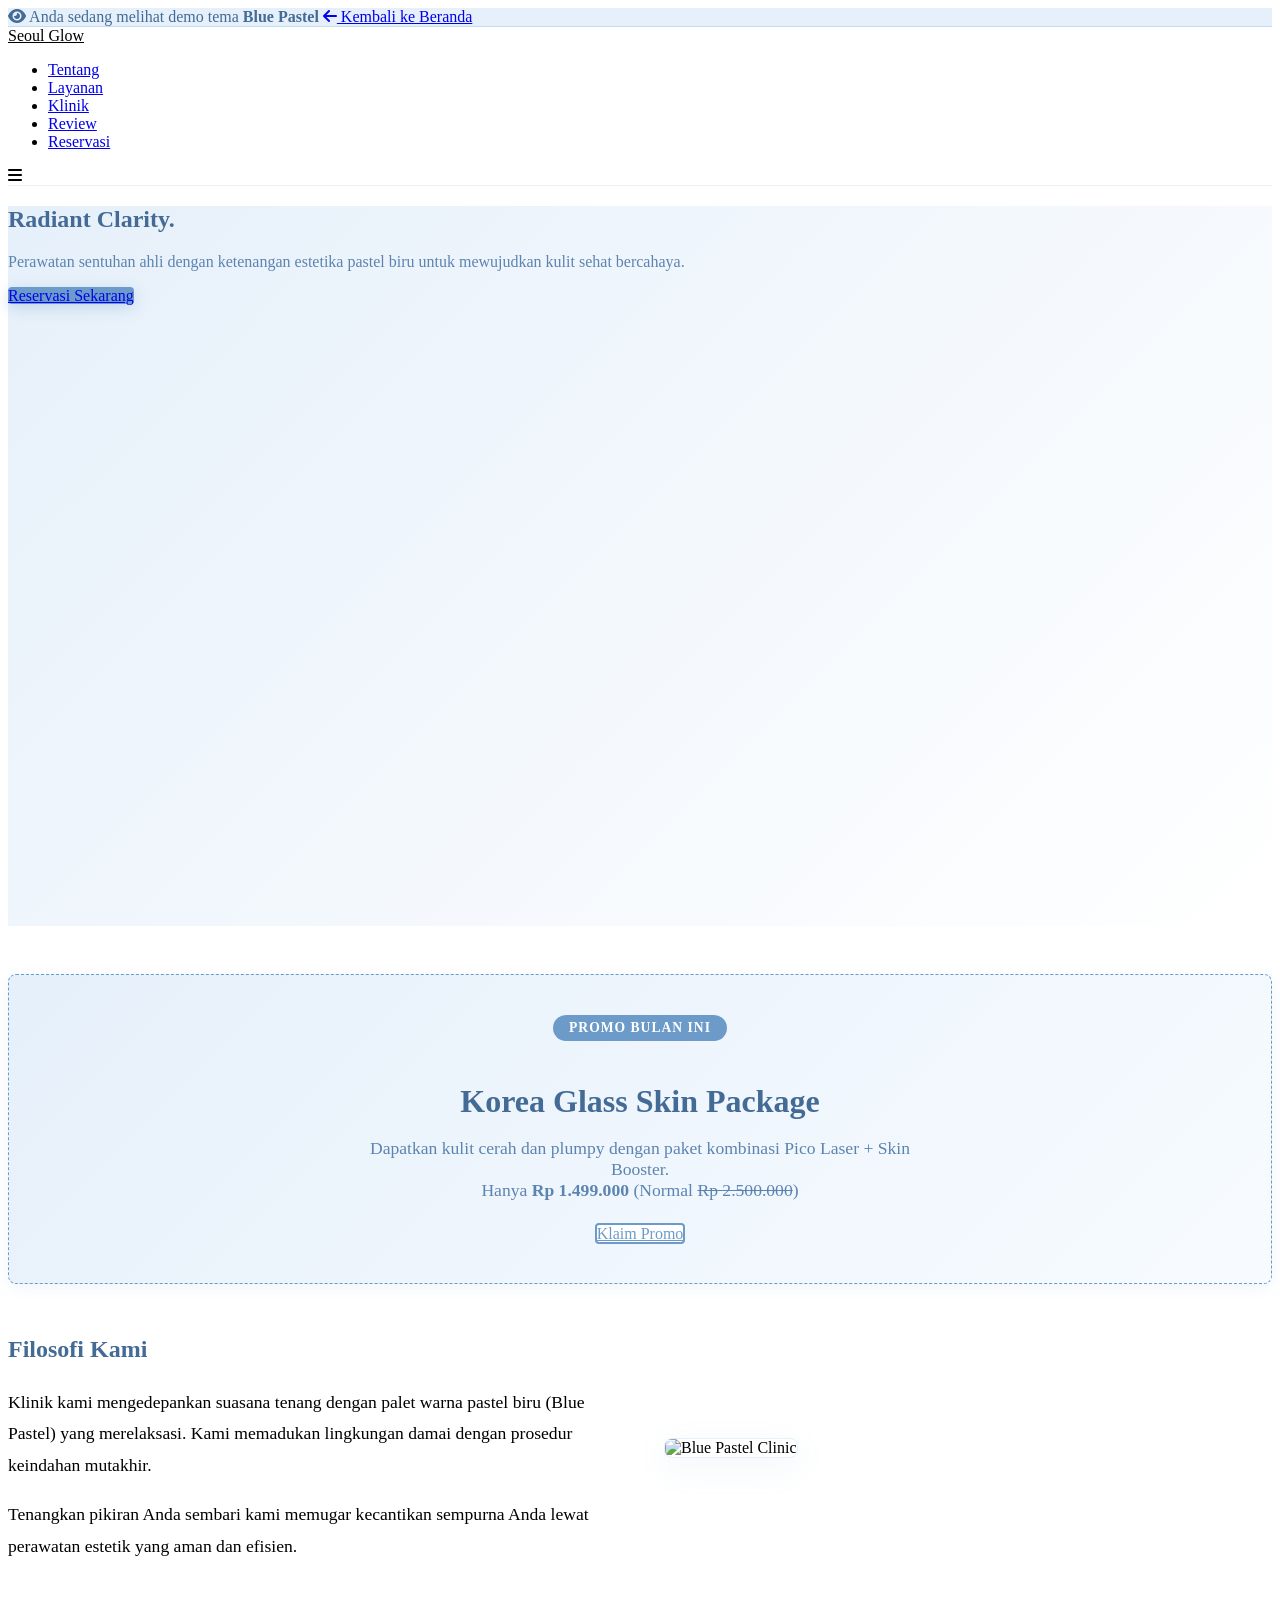
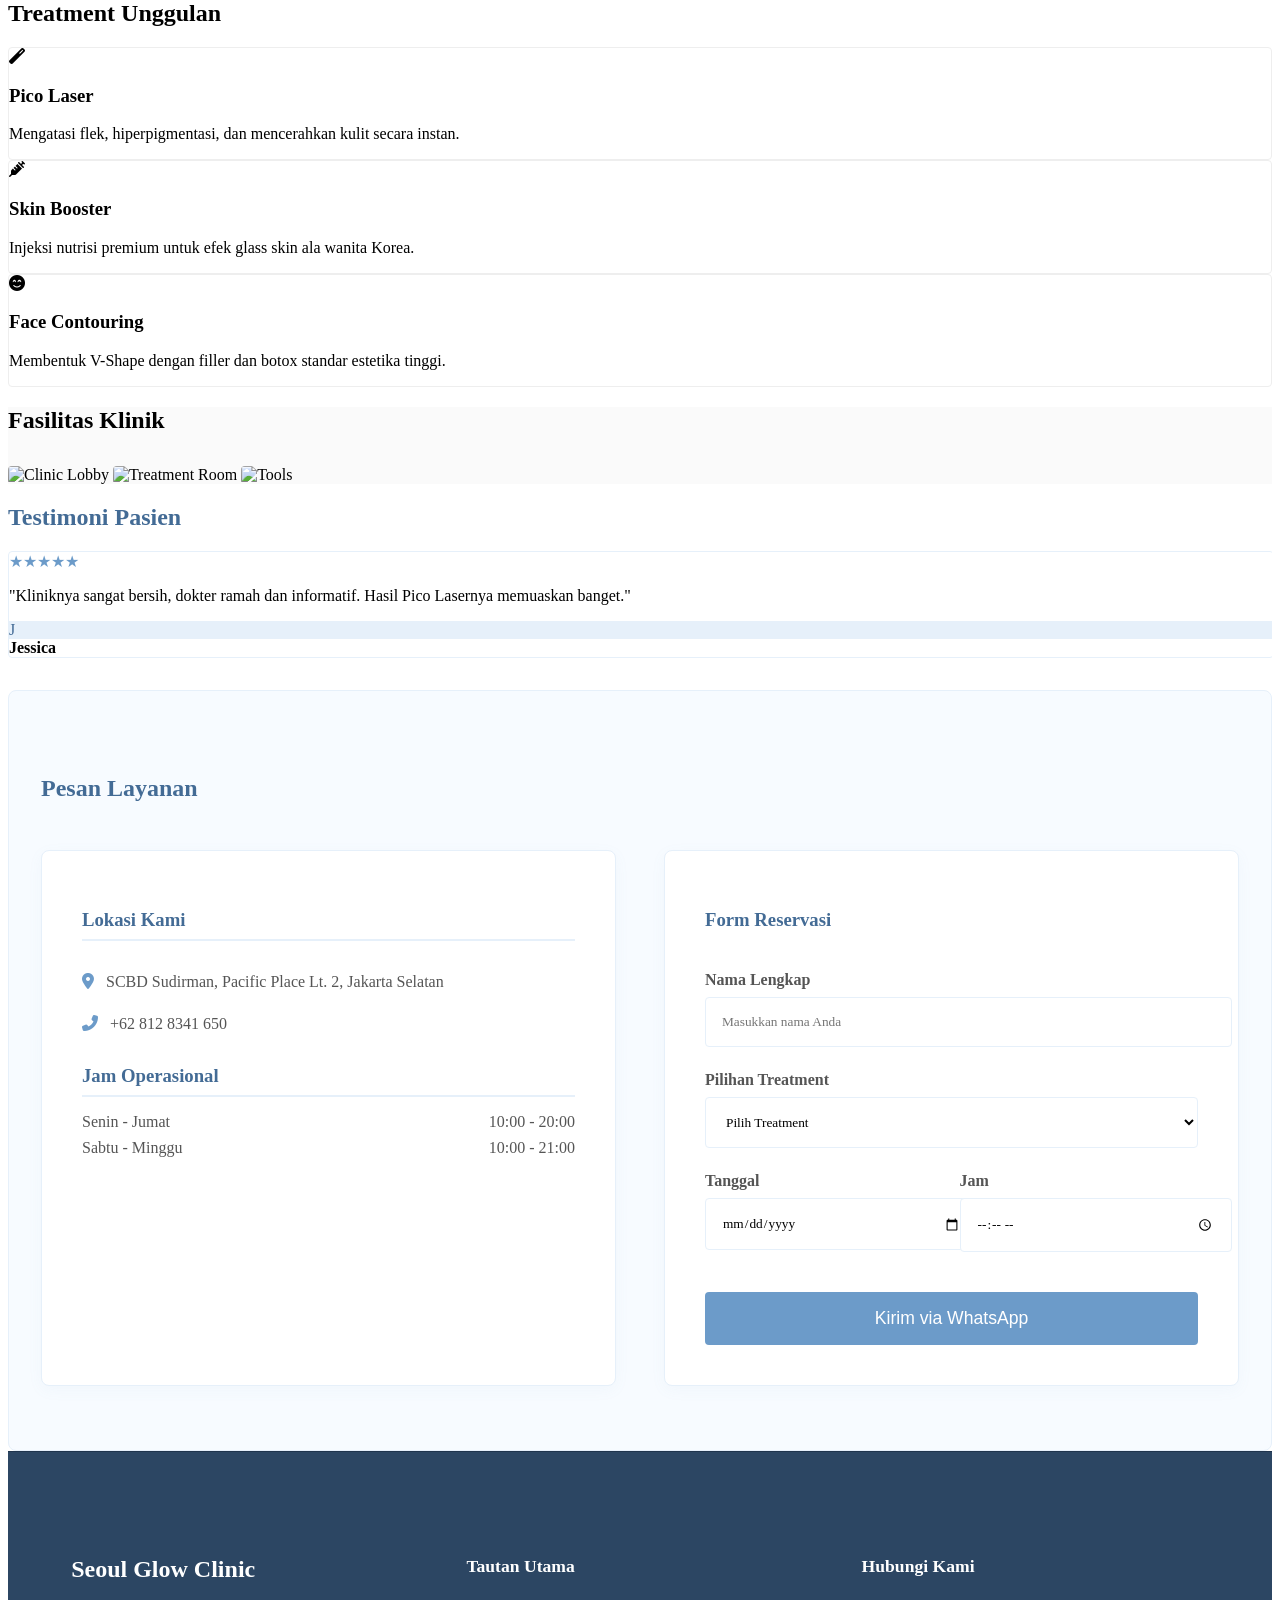
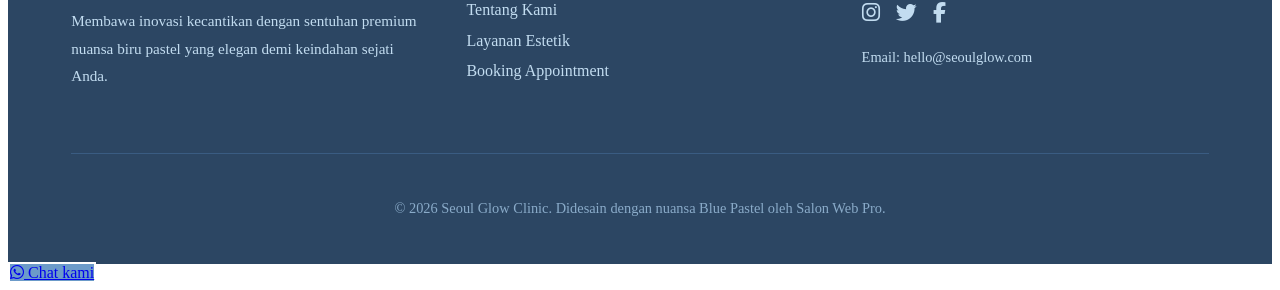
==== clients/athaya/index.html @ 6d49ecbe "Create index.html" ====
<!DOCTYPE html>
<html lang="id">

<head>
    <meta charset="UTF-8">
    <meta name="viewport" content="width=device-width, initial-scale=1.0">
    <title>Blue Pastel Theme - Klinik Kecantikan</title>
    <meta name="description" content="Blue pastel minimal aesthetic clinic landing page.">
    <meta name="keywords" content="blue pastel clinic, soft aesthetic beauty, modern skincare">
    <link rel="canonical" href="https://salonwebpro.example.com/blue-pastel.html">
    <meta name="robots" content="index, follow">

    <!-- Open Graph -->
    <meta property="og:title" content="Blue Pastel - Demo Salon Web Pro">
    <meta property="og:description" content="Soft and aesthetic blue pastel style clinic landing page.">
    <meta property="og:image"
        content="https://images.unsplash.com/photo-1560066984-138dadb4c035?q=80&w=1200&h=630&auto=format&fit=crop">
    <meta property="og:url" content="https://salonwebpro.example.com/blue-pastel.html">
    <meta property="og:type" content="website">

    <!-- Twitter Card -->
    <meta name="twitter:card" content="summary_large_image">

    <!-- Styles & Icons -->
    <link rel="stylesheet" href="style.css">
    <link rel="stylesheet" href="https://cdnjs.cloudflare.com/ajax/libs/font-awesome/6.4.0/css/all.min.css">

    <!-- JSON-LD LocalBusiness -->
    <script type="application/ld+json">
    {
      "@context": "https://schema.org",
      "@type": "BeautySalon",
      "name": "Seoul Glow Clinic",
      "image": "https://images.unsplash.com/photo-1560066984-138dadb4c035",
      "telephone": "08128341650",
      "priceRange": "$$$"
    }
    </script>
    <style>
        .testimonial-carousel {
            display: flex;
            overflow-x: auto;
            scroll-snap-type: x mandatory;
            gap: 2rem;
            padding-bottom: 2rem;
            scrollbar-width: none;
            -ms-overflow-style: none;
            cursor: grab;
        }

        .testimonial-carousel::-webkit-scrollbar {
            display: none;
        }

        .testimonial-carousel .testimonial-card {
            flex: 0 0 100%;
            scroll-snap-align: center;
        }
    </style>
</head>

<body class="theme-blue-pastel">

    <div class="demo-return-bar" style="background: #e6f0fa; color: #436b95; border-bottom: 1px solid #c2dcf0;">
        <span><i class="fas fa-eye"></i> Anda sedang melihat demo tema <strong>Blue Pastel</strong></span>
        <a href="index.html"><i class="fas fa-arrow-left"></i> Kembali ke Beranda</a>
    </div>

    <!-- Navbar -->
    <nav class="navbar" style="top: 40px !important; box-shadow: none; border-bottom: 1px solid #eee;">
        <a href="#" class="nav-logo" style="color: var(--dark);">
            Seoul Glow
        </a>
        <ul class="nav-links">
            <li><a href="#about">Tentang</a></li>
            <li><a href="#services">Layanan</a></li>
            <li><a href="#gallery">Klinik</a></li>
            <li><a href="#testimonials">Review</a></li>
            <li><a href="#booking">Reservasi</a></li>
        </ul>
        <div class="nav-actions">
            <i class="fas fa-bars hamburger"></i>
        </div>
    </nav>

    <!-- Hero Section -->
    <section class="hero" style="background: linear-gradient(135deg, #e6f0fa 0%, #ffffff 100%); min-height: 80vh;">
        <div class="hero-content reveal">
            <h1 class="hero-title" style="color: #436b95;"><span
                    style="background:none;-webkit-text-fill-color:#436b95;">Radiant Clarity.</span></h1>
            <p class="hero-subtitle" style="color: #5c84b1;">Perawatan sentuhan ahli dengan ketenangan estetika pastel
                biru untuk mewujudkan kulit sehat bercahaya.</p>
            <div class="hero-cta">
                <a href="#booking" class="btn btn-primary"
                    style="background: #6c9bc9; border-radius: 4px; box-shadow: 0 4px 15px rgba(108,155,201,0.3);">Reservasi
                    Sekarang</a>
            </div>
        </div>
    </section>

    <!-- Promo Section -->
    <section class="container" style="padding-top: 3rem; padding-bottom: 2rem;">
        <div class="reveal"
            style="background: linear-gradient(135deg, #e6f0fa, #f7fbff); border-radius: 8px; border: 1px dashed #6c9bc9; padding: 2.5rem; text-align: center; box-shadow: 0 4px 15px rgba(108,155,201,0.1);">
            <div
                style="display: inline-block; background: #6c9bc9; color: white; padding: 0.3rem 1rem; border-radius: 50px; font-size: 0.85rem; font-weight: bold; margin-bottom: 1rem; letter-spacing: 1px;">
                PROMO BULAN INI</div>
            <h2 style="color: #436b95; margin-bottom: 1rem; font-size: 2rem;">Korea Glass Skin Package</h2>
            <p
                style="color: #5c84b1; margin-bottom: 1.5rem; max-width: 600px; margin-left: auto; margin-right: auto; font-size: 1.1rem;">
                Dapatkan kulit cerah dan plumpy dengan paket kombinasi Pico Laser + Skin Booster. <br>Hanya <strong>Rp
                    1.499.000</strong> (Normal <strike>Rp 2.500.000</strike>)</p>
            <a href="#booking" class="btn"
                style="background: white; color: #6c9bc9; border: 2px solid #6c9bc9; border-radius: 4px; box-shadow: none;">Klaim
                Promo</a>
        </div>
    </section>

    <!-- About Section -->
    <section id="about" class="container" style="padding-bottom: 0;">
        <div
            style="display: grid; grid-template-columns: repeat(auto-fit, minmax(300px, 1fr)); gap: 3rem; align-items: center;">
            <div class="reveal" style="text-align: left;">
                <h2 class="section-title" style="text-align: left; margin-bottom: 1.5rem; color: #436b95;">Filosofi Kami
                </h2>
                <p style="color: var(--text-main); font-size: 1.1rem; line-height: 1.8;">Klinik kami mengedepankan
                    suasana tenang dengan palet warna pastel biru (Blue Pastel) yang merelaksasi. Kami memadukan
                    lingkungan damai dengan prosedur keindahan mutakhir.</p>
                <p style="color: var(--text-main); font-size: 1.1rem; line-height: 1.8; margin-top: 1rem;">Tenangkan
                    pikiran Anda sembari kami memugar kecantikan sempurna Anda lewat perawatan estetik yang aman dan
                    efisien.</p>
            </div>
            <div class="reveal" style="transition-delay: 0.2s;">
                <img src="https://images.unsplash.com/photo-1560066984-138dadb4c035?q=80&w=800&auto=format&fit=crop"
                    alt="Blue Pastel Clinic"
                    style="border-radius: 8px; width: 100%; border: 1px solid #e6f0fa; box-shadow: 0 10px 30px rgba(108, 155, 201, 0.1);">
            </div>
        </div>
    </section>

    <!-- Services Section -->
    <section id="services" class="container text-center">
        <h2 class="section-title reveal">Treatment Unggulan</h2>
        <div class="features-grid">
            <div class="feature-card reveal" style="border-radius: 4px; box-shadow:none; border:1px solid #eee;">
                <div class="feature-icon" style="background: transparent; color: var(--dark);"><i
                        class="fas fa-magic"></i></div>
                <h3>Pico Laser</h3>
                <p>Mengatasi flek, hiperpigmentasi, dan mencerahkan kulit secara instan.</p>
            </div>
            <div class="feature-card reveal"
                style="border-radius: 4px; box-shadow:none; border:1px solid #eee; transition-delay: 0.1s">
                <div class="feature-icon" style="background: transparent; color: var(--dark);"><i
                        class="fas fa-syringe"></i></div>
                <h3>Skin Booster</h3>
                <p>Injeksi nutrisi premium untuk efek glass skin ala wanita Korea.</p>
            </div>
            <div class="feature-card reveal"
                style="border-radius: 4px; box-shadow:none; border:1px solid #eee; transition-delay: 0.2s">
                <div class="feature-icon" style="background: transparent; color: var(--dark);"><i
                        class="fas fa-smile-beam"></i></div>
                <h3>Face Contouring</h3>
                <p>Membentuk V-Shape dengan filler dan botox standar estetika tinggi.</p>
            </div>
        </div>
    </section>

    <!-- Gallery Section -->
    <section id="gallery" style="background: #fafafa;">
        <div class="container text-center">
            <h2 class="section-title reveal">Fasilitas Klinik</h2>
            <div class="themes-grid" style="margin-top: 2rem;">
                <img src="https://images.unsplash.com/photo-1519494026892-80bbd2d6fd0d?q=80&w=600&auto=format&fit=crop"
                    style="border-radius: 4px; width: 100%;" class="reveal" alt="Clinic Lobby">
                <img src="https://images.unsplash.com/photo-1579684385127-1ef15d508118?q=80&w=600&auto=format&fit=crop"
                    style="border-radius: 4px; width: 100%;" class="reveal" alt="Treatment Room"
                    style="transition-delay: 0.1s">
                <img src="https://images.unsplash.com/photo-1551884831-bbf3cdc6469e?q=80&w=600&auto=format&fit=crop"
                    style="border-radius: 4px; width: 100%;" class="reveal" alt="Tools" style="transition-delay: 0.2s">
            </div>
        </div>
    </section>

    <!-- Testimonials Section -->
    <section id="testimonials" class="container">
        <h2 class="section-title reveal" style="color: #436b95;">Testimoni Pasien</h2>
        <div class="testimonial-carousel">
            <div class="testimonial-card reveal" style="border-radius: 4px; box-shadow:none; border:1px solid #e6f0fa;">
                <div class="stars" style="color:#6c9bc9;">★★★★★</div>
                <p class="testimonial-text">"Kliniknya sangat bersih, dokter ramah dan informatif. Hasil Pico Lasernya
                    memuaskan banget."</p>
                <div class="client-info">
                    <div class="client-avatar" style="background: #e6f0fa; color: #436b95;">J</div>
                    <div><strong>Jessica</strong></div>
                </div>
            </div>
            <div class="testimonial-card reveal"
                style="border-radius: 4px; box-shadow:none; border:1px solid #e6f0fa; transition-delay: 0.1s">
                <div class="stars" style="color:#6c9bc9;">★★★★★</div>
                <p class="testimonial-text">"Skin booster disini nggak kaleng-kaleng, kulit langsung plumpy dan glowing
                    seharian!"</p>
                <div class="client-info">
                    <div class="client-avatar" style="background: #e6f0fa; color: #436b95;">M</div>
                    <div><strong>Manda</strong></div>
                </div>
            </div>
            <div class="testimonial-card reveal"
                style="border-radius: 4px; box-shadow:none; border:1px solid #e6f0fa; transition-delay: 0.2s">
                <div class="stars" style="color:#6c9bc9;">★★★★★</div>
                <p class="testimonial-text">"Sangat suka dengan vibes biru pastelnya! Rasanya rileks sekali saat
                    melakukan contour wajah. Thank you Seoul Glow!"</p>
                <div class="client-info">
                    <div class="client-avatar" style="background: #e6f0fa; color: #436b95;">C</div>
                    <div><strong>Chintya</strong></div>
                </div>
            </div>
        </div>
    </section>

    <!-- Contact & Booking Section -->
    <section id="booking" class="container">
        <div style="background-color: #f7fbff; border-radius: 8px; padding: 4rem 2rem; border: 1px solid #e6f0fa;">
            <h2 class="section-title reveal" style="color: #436b95;">Pesan Layanan</h2>
            <div class="reveal"
                style="display: grid; grid-template-columns: repeat(auto-fit, minmax(300px, 1fr)); gap: 3rem; text-align: left; margin-top: 3rem;">

                <!-- Kiri: Alamat & Jam -->
                <div
                    style="background: white; padding: 2.5rem; border-radius: 8px; border: 1px solid #e6f0fa; box-shadow: 0 4px 15px rgba(108,155,201,0.05);">
                    <h3
                        style="color: #436b95; margin-bottom: 2rem; border-bottom: 2px solid #e6f0fa; padding-bottom: 0.5rem;">
                        Lokasi Kami</h3>
                    <div style="margin-bottom: 1.5rem;">
                        <i class="fas fa-map-marker-alt" style="margin-right: 0.5rem; color: #6c9bc9;"></i>
                        <span style="color: #555;">SCBD Sudirman, Pacific Place Lt. 2, Jakarta Selatan</span>
                    </div>
                    <div style="margin-bottom: 2rem;">
                        <i class="fas fa-phone-alt" style="margin-right: 0.5rem; color: #6c9bc9;"></i>
                        <span style="color: #555;">+62 812 8341 650</span>
                    </div>

                    <h3
                        style="color: #436b95; margin-bottom: 1rem; border-bottom: 2px solid #e6f0fa; padding-bottom: 0.5rem;">
                        Jam Operasional</h3>
                    <ul style="list-style: none; padding: 0; color: #555;">
                        <li style="display: flex; justify-content: space-between; margin-bottom: 0.5rem;"><span>Senin -
                                Jumat</span> <span>10:00 - 20:00</span></li>
                        <li style="display: flex; justify-content: space-between; margin-bottom: 0.5rem;"><span>Sabtu -
                                Minggu</span> <span>10:00 - 21:00</span></li>
                    </ul>
                </div>

                <!-- Kanan: Form -->
                <div
                    style="background: white; padding: 2.5rem; border-radius: 8px; border: 1px solid #e6f0fa; box-shadow: 0 4px 15px rgba(108,155,201,0.05);">
                    <form id="booking-form" style="display: flex; flex-direction: column; gap: 1.5rem;">
                        <h3 style="color: #436b95; margin-bottom: 1rem;">Form Reservasi</h3>
                        <div>
                            <label style="font-weight: 600; display: block; margin-bottom: 0.5rem; color: #555;">Nama
                                Lengkap</label>
                            <input type="text" id="b-nama" required placeholder="Masukkan nama Anda"
                                style="width: 100%; padding: 1rem; border: 1px solid #e6f0fa; border-radius: 4px; font-family: inherit;">
                        </div>
                        <div>
                            <label style="font-weight: 600; display: block; margin-bottom: 0.5rem; color: #555;">Pilihan
                                Treatment</label>
                            <select id="b-layanan" required
                                style="width: 100%; padding: 1rem; border: 1px solid #e6f0fa; border-radius: 4px; font-family: inherit; background: white;">
                                <option value="" disabled selected>Pilih Treatment</option>
                                <option value="Pico Laser">Pico Laser</option>
                                <option value="Skin Booster">Skin Booster</option>
                                <option value="Face Contouring">Face Contouring</option>
                            </select>
                        </div>
                        <div style="display: grid; grid-template-columns: 1fr 1fr; gap: 1rem;">
                            <div>
                                <label
                                    style="font-weight: 600; display: block; margin-bottom: 0.5rem; color: #555;">Tanggal</label>
                                <input type="date" id="b-tanggal" required
                                    style="width: 100%; padding: 1rem; border: 1px solid #e6f0fa; border-radius: 4px; font-family: inherit;">
                            </div>
                            <div>
                                <label
                                    style="font-weight: 600; display: block; margin-bottom: 0.5rem; color: #555;">Jam</label>
                                <input type="time" id="b-jam" required
                                    style="width: 100%; padding: 1rem; border: 1px solid #e6f0fa; border-radius: 4px; font-family: inherit;">
                            </div>
                        </div>
                        <button type="submit" class="btn btn-primary"
                            style="margin-top: 1rem; width: 100%; font-size: 1.1rem; padding: 1rem; background: #6c9bc9; color: white; border: none; border-radius: 4px;">Kirim
                            via WhatsApp</button>
                    </form>
                </div>
            </div>
        </div>
    </section>

    <!-- Footer -->
    <footer class="footer"
        style="padding: 5rem 5% 2rem; background: #2c4663; text-align: left; border-top: 1px solid #1f344d;">
        <div class="container"
            style="display: grid; grid-template-columns: repeat(auto-fit, minmax(250px, 1fr)); gap: 3rem; margin-bottom: 3rem;">
            <div>
                <h3 style="color: white; margin-bottom: 1.5rem; font-size: 1.5rem;">Seoul Glow Clinic</h3>
                <p style="color: #c2dcf0; line-height: 1.8; font-size: 0.95rem;">Membawa inovasi kecantikan dengan
                    sentuhan
                    premium nuansa biru pastel yang elegan demi keindahan sejati Anda.</p>
            </div>
            <div>
                <h4 style="color: white; margin-bottom: 1.5rem; font-size: 1.1rem;">Tautan Utama</h4>
                <ul style="list-style: none; color: #c2dcf0; padding: 0;">
                    <li style="margin-bottom: 0.8rem;"><a href="#about"
                            style="color: #c2dcf0; text-decoration: none;">Tentang Kami</a></li>
                    <li style="margin-bottom: 0.8rem;"><a href="#services"
                            style="color: #c2dcf0; text-decoration: none;">Layanan Estetik</a></li>
                    <li style="margin-bottom: 0.8rem;"><a href="#booking"
                            style="color: #c2dcf0; text-decoration: none;">Booking Appointment</a></li>
                </ul>
            </div>
            <div>
                <h4 style="color: white; margin-bottom: 1.5rem; font-size: 1.1rem;">Hubungi Kami</h4>
                <div style="display: flex; gap: 1rem; margin-top: 1rem;">
                    <a href="#" style="color: #c2dcf0; font-size: 1.3rem;"><i class="fab fa-instagram"></i></a>
                    <a href="#" style="color: #c2dcf0; font-size: 1.3rem;"><i class="fab fa-twitter"></i></a>
                    <a href="#" style="color: #c2dcf0; font-size: 1.3rem;"><i class="fab fa-facebook-f"></i></a>
                </div>
                <p style="color: #c2dcf0; margin-top: 1.5rem; font-size: 0.9rem;">Email: hello@seoulglow.com</p>
            </div>
        </div>
        <div
            style="border-top: 1px solid #3a5c82; padding-top: 2rem; text-align: center; color: #8aabc9; font-size: 0.9rem;">
            <p>&copy; 2026 Seoul Glow Clinic. Didesain dengan nuansa Blue Pastel oleh Salon Web Pro.</p>
        </div>
    </footer>

    <!-- Floating WA -->
    <a href="https://wa.me/628128341650?text=Halo" class="floating-wa"
        style="background-color: #6c9bc9; border: 2px solid white;"><i class="fab fa-whatsapp"></i> Chat kami</a>

    <script src="script.js"></script>
    <script>
        document.getElementById('booking-form')?.addEventListener('submit', function (e) {
            e.preventDefault();
            var nama = document.getElementById('b-nama').value;
            var layanan = document.getElementById('b-layanan').value;
            var tanggal = document.getElementById('b-tanggal').value;
            var jam = document.getElementById('b-jam').value;

            var text = 'Halo Admin Seoul Glow, saya ingin melakukan reservasi treatment.\n\n';
            text += 'Nama: ' + nama + '\n';
            text += 'Treatment: ' + layanan + '\n';
            text += 'Tanggal: ' + tanggal + '\n';
            text += 'Jam: ' + jam + '\n\n';
            text += 'Mohon konfirmasi ketersediaannya. Terima kasih!';

            var waUrl = 'https://wa.me/628128341650?text=' + encodeURIComponent(text);
            window.open(waUrl, '_blank');
        });

        // Testimonial Auto Slider
        document.addEventListener('DOMContentLoaded', function () {
            var carousel = document.querySelector('.testimonial-carousel');
            if (carousel) {
                setInterval(function () {
                    if (carousel.scrollLeft + carousel.clientWidth >= carousel.scrollWidth - 10) {
                        carousel.scrollTo({ left: 0, behavior: 'smooth' });
                    } else {
                        carousel.scrollBy({ left: carousel.clientWidth, behavior: 'smooth' });
                    }
                }, 3000);
            }
        });
    </script>
</body>

</html>
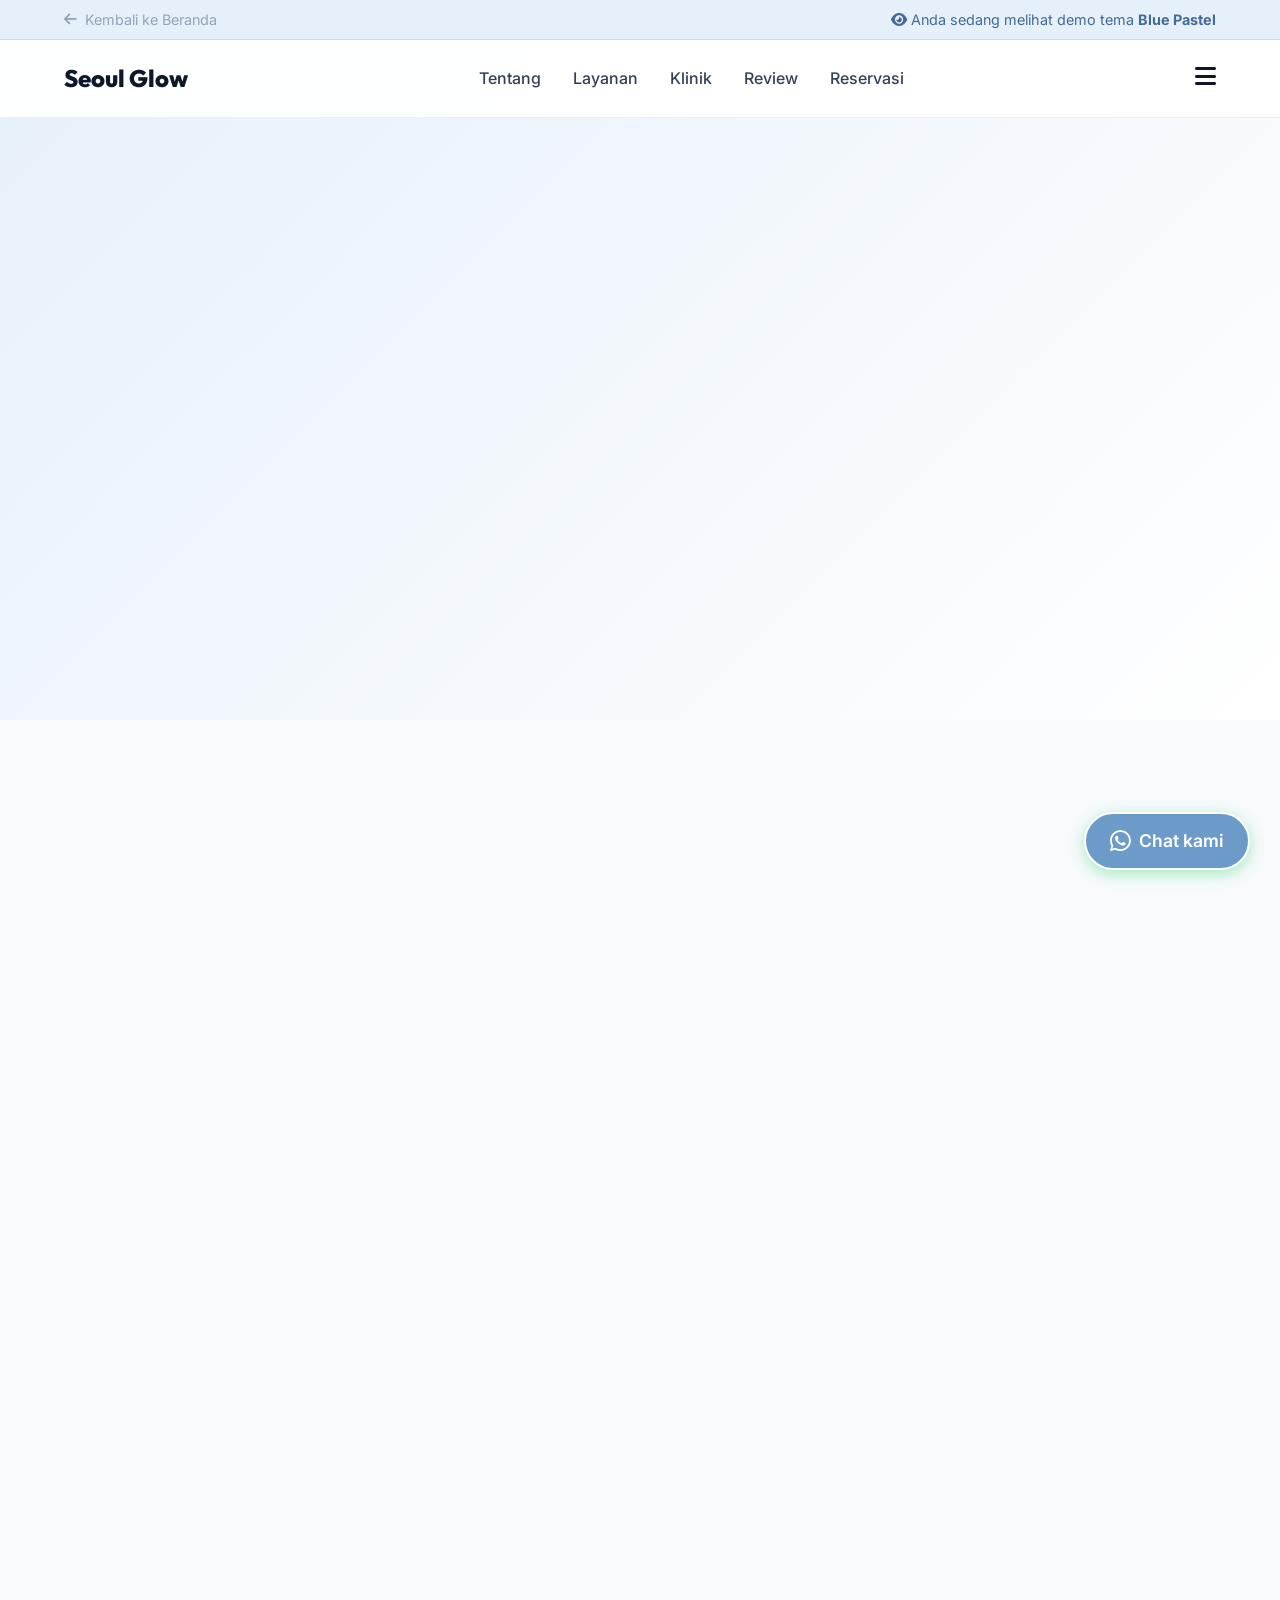
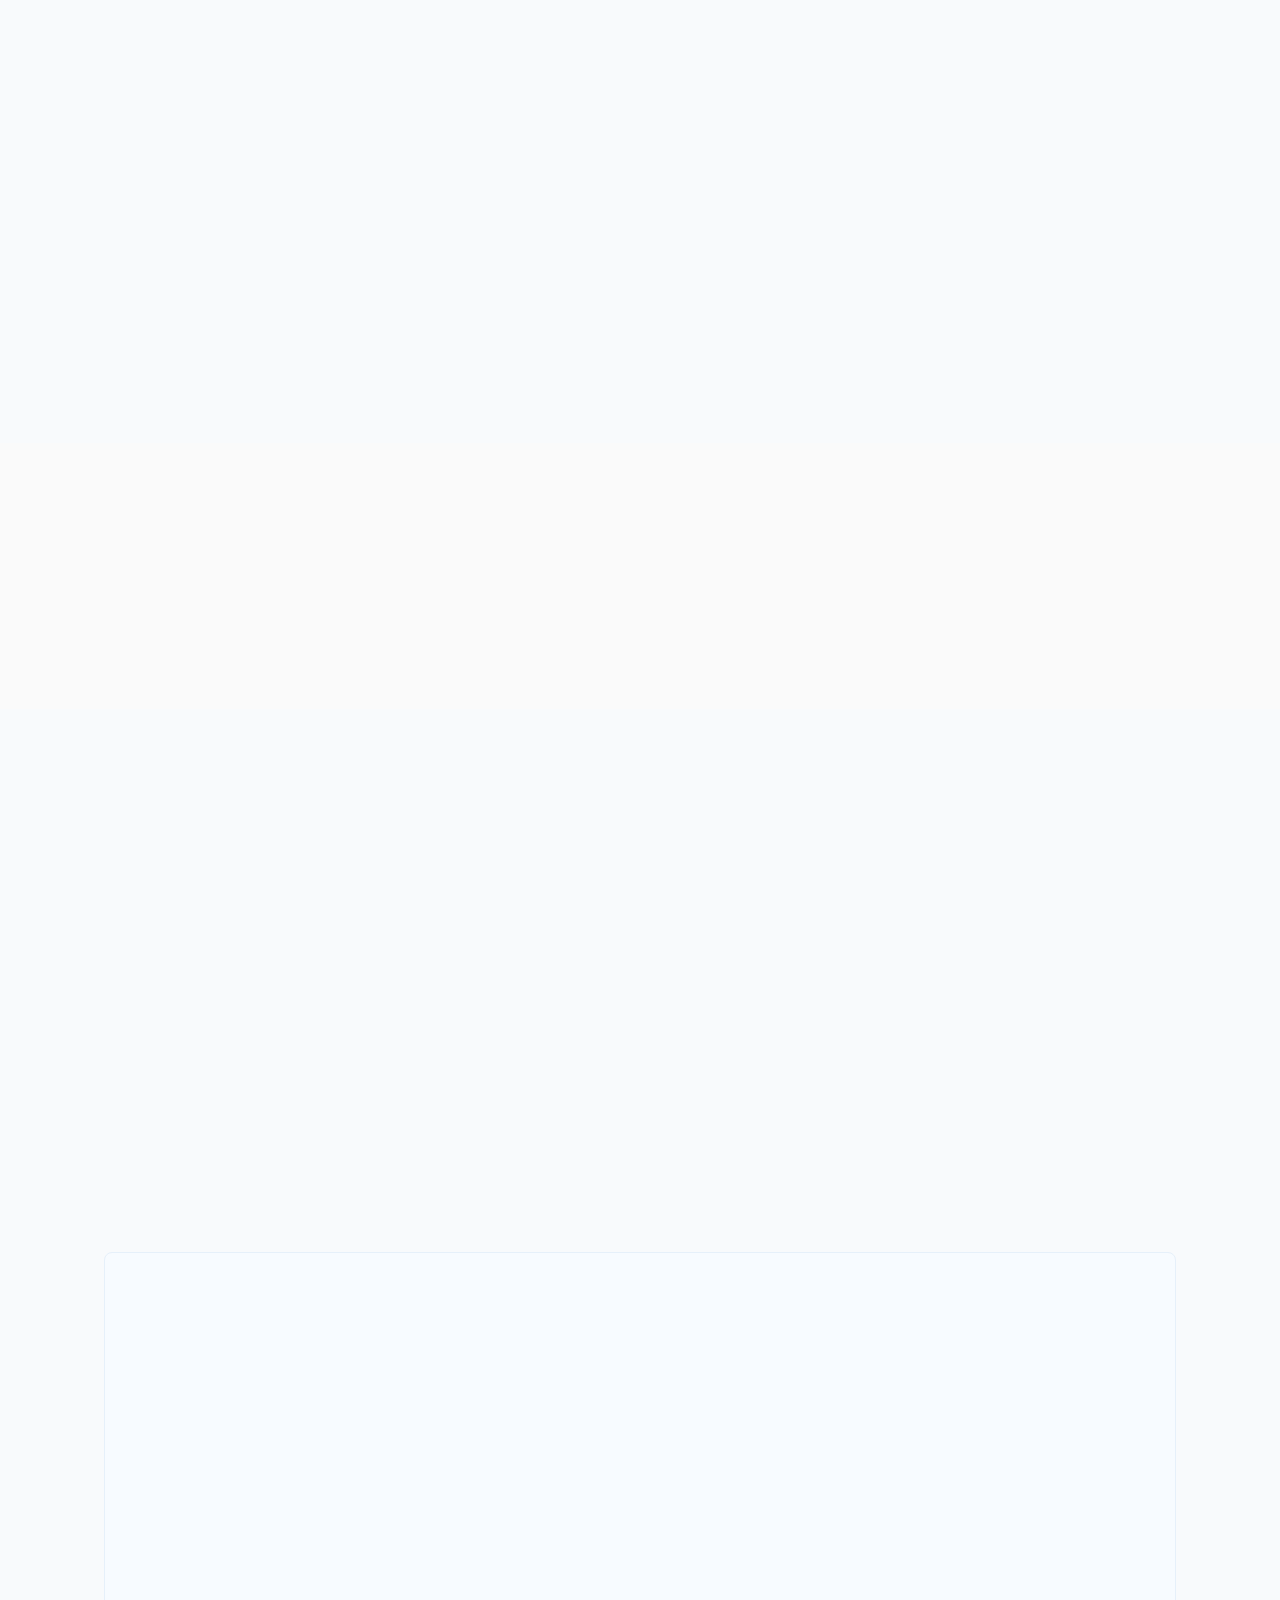
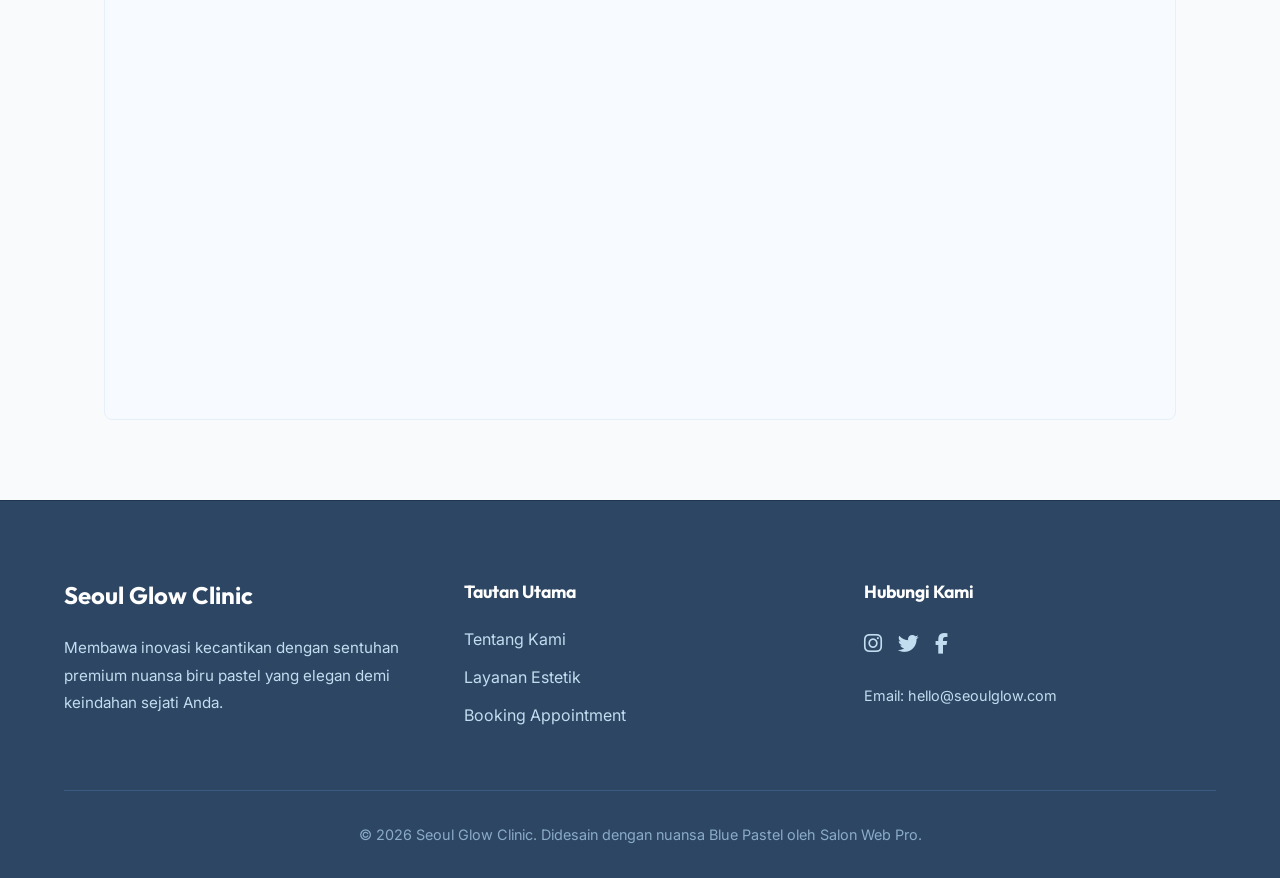
==== commit b0239ccb: "Update index.html" ====
--- a/clients/athaya/index.html
+++ b/clients/athaya/index.html
@@ -22,7 +22,7 @@
     <meta name="twitter:card" content="summary_large_image">
 
     <!-- Styles & Icons -->
-    <link rel="stylesheet" href="style.css">
+    <link rel="stylesheet" href="/style.css">
     <link rel="stylesheet" href="https://cdnjs.cloudflare.com/ajax/libs/font-awesome/6.4.0/css/all.min.css">
 
     <!-- JSON-LD LocalBusiness -->
--- a/style.css
+++ b/style.css
@@ -0,0 +1,849 @@
+@import url('https://fonts.googleapis.com/css2?family=Inter:wght@300;400;500;600;700;800&family=Playfair+Display:wght@400;600;700&family=Outfit:wght@300;400;500;600;700&display=swap');
+
+:root {
+    /* Salon Web Pro Brand Colors */
+    --primary: #6366f1;
+    /* Indigo */
+    --primary-dark: #4f46e5;
+    --primary-light: #818cf8;
+    --secondary: #ec4899;
+    /* Pink */
+    --dark: #0f172a;
+    --darker: #020617;
+    --light: #f8fafc;
+    --white: #ffffff;
+    --text-main: #334155;
+    --text-muted: #64748b;
+    --success: #22c55e;
+    --wa-color: #25D366;
+
+    --font-sans: 'Inter', sans-serif;
+    --font-heading: 'Outfit', sans-serif;
+    --font-serif: 'Playfair Display', serif;
+
+    --transition: all 0.3s cubic-bezier(0.4, 0, 0.2, 1);
+    --shadow-sm: 0 1px 2px 0 rgb(0 0 0 / 0.05);
+    --shadow-md: 0 4px 6px -1px rgb(0 0 0 / 0.1), 0 2px 4px -2px rgb(0 0 0 / 0.1);
+    --shadow-lg: 0 10px 15px -3px rgb(0 0 0 / 0.1), 0 4px 6px -4px rgb(0 0 0 / 0.1);
+    --shadow-xl: 0 20px 25px -5px rgb(0 0 0 / 0.1), 0 8px 10px -6px rgb(0 0 0 / 0.1);
+    --shadow-glow: 0 0 20px rgba(99, 102, 241, 0.4);
+}
+
+* {
+    margin: 0;
+    padding: 0;
+    box-sizing: border-box;
+}
+
+body {
+    font-family: var(--font-sans);
+    color: var(--text-main);
+    background-color: var(--light);
+    line-height: 1.6;
+    overflow-x: hidden;
+    -webkit-font-smoothing: antialiased;
+}
+
+h1,
+h2,
+h3,
+h4,
+h5,
+h6 {
+    font-family: var(--font-heading);
+    color: var(--dark);
+    line-height: 1.2;
+}
+
+a {
+    text-decoration: none;
+    color: inherit;
+    transition: var(--transition);
+}
+
+img {
+    max-width: 100%;
+    height: auto;
+    display: block;
+}
+
+section {
+    padding: 5rem 5%;
+}
+
+.container {
+    max-width: 1200px;
+    margin: 0 auto;
+}
+
+/* Utilities */
+.text-center {
+    text-align: center;
+}
+
+.mb-1 {
+    margin-bottom: 0.5rem;
+}
+
+.mb-2 {
+    margin-bottom: 1rem;
+}
+
+.mb-3 {
+    margin-bottom: 1.5rem;
+}
+
+.mb-4 {
+    margin-bottom: 2rem;
+}
+
+.mb-5 {
+    margin-bottom: 3rem;
+}
+
+.section-title {
+    font-size: 2.5rem;
+    font-weight: 700;
+    margin-bottom: 1rem;
+    text-align: center;
+}
+
+.section-subtitle {
+    text-align: center;
+    color: var(--text-muted);
+    max-width: 600px;
+    margin: 0 auto 3rem;
+    font-size: 1.1rem;
+}
+
+/* Buttons */
+.btn {
+    display: inline-flex;
+    align-items: center;
+    justify-content: center;
+    padding: 0.8rem 1.8rem;
+    font-size: 1rem;
+    font-weight: 600;
+    border-radius: 50px;
+    cursor: pointer;
+    transition: var(--transition);
+    border: none;
+    gap: 0.5rem;
+}
+
+.btn-primary {
+    background: linear-gradient(135deg, var(--primary), var(--primary-light));
+    color: var(--white);
+    box-shadow: var(--shadow-md);
+}
+
+.btn-primary:hover {
+    transform: translateY(-3px);
+    box-shadow: var(--shadow-glow);
+}
+
+.btn-wa {
+    background-color: var(--wa-color);
+    color: var(--white);
+    box-shadow: 0 4px 15px rgba(37, 211, 102, 0.3);
+}
+
+.btn-wa:hover {
+    background-color: #1da851;
+    transform: translateY(-3px);
+    box-shadow: 0 6px 20px rgba(37, 211, 102, 0.4);
+}
+
+.btn-outline {
+    background: transparent;
+    border: 2px solid var(--primary);
+    color: var(--primary);
+}
+
+.btn-outline:hover {
+    background: var(--primary);
+    color: var(--white);
+}
+
+/* Navbar */
+.navbar {
+    position: fixed;
+    top: 0;
+    left: 0;
+    width: 100%;
+    padding: 1.2rem 5%;
+    display: flex;
+    justify-content: space-between;
+    align-items: center;
+    z-index: 1000;
+    transition: var(--transition);
+    background: rgba(255, 255, 255, 0.95);
+    backdrop-filter: blur(10px);
+    box-shadow: var(--shadow-sm);
+}
+
+.nav-logo {
+    font-family: var(--font-heading);
+    font-size: 1.5rem;
+    font-weight: 800;
+    color: var(--primary);
+    display: flex;
+    align-items: center;
+    gap: 0.5rem;
+}
+
+.nav-links {
+    display: flex;
+    gap: 2rem;
+    list-style: none;
+}
+
+.nav-links a {
+    font-weight: 500;
+    color: var(--text-main);
+}
+
+.nav-links a:hover {
+    color: var(--primary);
+}
+
+.hamburger {
+    display: none;
+    cursor: pointer;
+    font-size: 1.5rem;
+    color: var(--dark);
+}
+
+/* Hero Section */
+.hero {
+    padding: 8rem 5% 5rem;
+    min-height: 100vh;
+    display: flex;
+    align-items: center;
+    background: linear-gradient(135deg, rgba(99, 102, 241, 0.05) 0%, rgba(236, 72, 153, 0.05) 100%);
+    position: relative;
+    overflow: hidden;
+}
+
+.hero::after {
+    content: '';
+    position: absolute;
+    top: -50%;
+    right: -10%;
+    width: 800px;
+    height: 800px;
+    background: radial-gradient(circle, rgba(99, 102, 241, 0.1) 0%, rgba(255, 255, 255, 0) 70%);
+    border-radius: 50%;
+    z-index: -1;
+}
+
+.hero-content {
+    max-width: 800px;
+    margin: 0 auto;
+    text-align: center;
+}
+
+.badge {
+    display: inline-block;
+    padding: 0.4rem 1rem;
+    background: rgba(99, 102, 241, 0.1);
+    color: var(--primary);
+    border-radius: 50px;
+    font-size: 0.875rem;
+    font-weight: 600;
+    margin-bottom: 1.5rem;
+}
+
+.hero-title {
+    font-size: 3.5rem;
+    font-weight: 800;
+    line-height: 1.2;
+    margin-bottom: 1.5rem;
+    color: var(--darker);
+}
+
+.hero-title span {
+    background: linear-gradient(to right, var(--primary), var(--secondary));
+    -webkit-background-clip: text;
+    -webkit-text-fill-color: transparent;
+}
+
+.hero-subtitle {
+    font-size: 1.25rem;
+    color: var(--text-muted);
+    margin-bottom: 2.5rem;
+    max-width: 600px;
+    margin-left: auto;
+    margin-right: auto;
+}
+
+.hero-cta {
+    display: flex;
+    gap: 1rem;
+    justify-content: center;
+    flex-wrap: wrap;
+}
+
+/* Why Important Section */
+.features-grid {
+    display: grid;
+    grid-template-columns: repeat(auto-fit, minmax(280px, 1fr));
+    gap: 2rem;
+    margin-top: 3rem;
+}
+
+#why .features-grid {
+    grid-template-columns: repeat(3, 1fr);
+}
+
+.feature-card {
+    background: var(--white);
+    padding: 2.5rem 2rem;
+    border-radius: 20px;
+    box-shadow: var(--shadow-sm);
+    transition: var(--transition);
+    text-align: center;
+    border: 1px solid rgba(0, 0, 0, 0.05);
+}
+
+.feature-card:hover {
+    transform: translateY(-10px);
+    box-shadow: var(--shadow-lg);
+    border-color: rgba(99, 102, 241, 0.2);
+}
+
+.feature-icon {
+    width: 60px;
+    height: 60px;
+    background: rgba(99, 102, 241, 0.1);
+    color: var(--primary);
+    border-radius: 15px;
+    display: flex;
+    align-items: center;
+    justify-content: center;
+    font-size: 1.8rem;
+    margin: 0 auto 1.5rem;
+    transition: var(--transition);
+}
+
+.feature-card:hover .feature-icon {
+    background: var(--primary);
+    color: var(--white);
+    transform: scale(1.1) rotate(5deg);
+}
+
+.feature-card h3 {
+    font-size: 1.2rem;
+    margin-bottom: 0.8rem;
+}
+
+.feature-card p {
+    color: var(--text-muted);
+    font-size: 0.95rem;
+}
+
+/* Theme Options Section */
+.themes-section {
+    background: var(--darker);
+    color: var(--white);
+    position: relative;
+}
+
+.themes-section .section-title {
+    color: var(--white);
+}
+
+.themes-section .section-subtitle {
+    color: #94a3b8;
+}
+
+.themes-grid {
+    display: grid;
+    grid-template-columns: repeat(auto-fit, minmax(320px, 1fr));
+    gap: 2.5rem;
+}
+
+.theme-card {
+    background: rgba(255, 255, 255, 0.03);
+    border: 1px solid rgba(255, 255, 255, 0.1);
+    border-radius: 20px;
+    overflow: hidden;
+    transition: var(--transition);
+    backdrop-filter: blur(10px);
+}
+
+.theme-card:hover {
+    transform: translateY(-10px);
+    box-shadow: 0 20px 30px rgba(0, 0, 0, 0.3);
+    border-color: rgba(255, 255, 255, 0.2);
+}
+
+.theme-image {
+    width: 100%;
+    height: 220px;
+    overflow: hidden;
+    position: relative;
+}
+
+.theme-image img {
+    width: 100%;
+    height: 100%;
+    object-fit: cover;
+    transition: transform 0.5s ease;
+}
+
+.theme-card:hover .theme-image img {
+    transform: scale(1.05);
+}
+
+.theme-overlay {
+    position: absolute;
+    top: 0;
+    left: 0;
+    width: 100%;
+    height: 100%;
+    background: rgba(0, 0, 0, 0.3);
+    display: flex;
+    align-items: center;
+    justify-content: center;
+    opacity: 0;
+    transition: var(--transition);
+}
+
+.theme-card:hover .theme-overlay {
+    opacity: 1;
+}
+
+.theme-content {
+    padding: 1.5rem;
+}
+
+.theme-content h3 {
+    color: var(--white);
+    font-size: 1.25rem;
+    margin-bottom: 0.5rem;
+}
+
+.theme-content p {
+    color: #94a3b8;
+    font-size: 0.9rem;
+    margin-bottom: 1.5rem;
+}
+
+.theme-card .btn {
+    width: 100%;
+}
+
+/* Pricing Section */
+.pricing-section {
+    background: var(--light);
+}
+
+.pricing-card {
+    max-width: 500px;
+    margin: 0 auto;
+    background: var(--white);
+    border-radius: 30px;
+    padding: 3rem;
+    box-shadow: var(--shadow-xl);
+    position: relative;
+    overflow: hidden;
+    text-align: center;
+}
+
+.pricing-card::before {
+    content: '';
+    position: absolute;
+    top: 0;
+    left: 0;
+    width: 100%;
+    height: 6px;
+    background: linear-gradient(90deg, var(--primary), var(--secondary));
+}
+
+.pricing-header h3 {
+    color: var(--primary);
+    font-size: 1.2rem;
+    text-transform: uppercase;
+    letter-spacing: 2px;
+    margin-bottom: 1rem;
+}
+
+.pricing-price {
+    font-size: 3.5rem;
+    font-weight: 800;
+    color: var(--darker);
+    margin-bottom: 1rem;
+    font-family: var(--font-heading);
+}
+
+.pricing-price span {
+    font-size: 1.5rem;
+    vertical-align: middle;
+    color: var(--text-muted);
+}
+
+.pricing-features {
+    list-style: none;
+    margin: 2rem 0;
+    text-align: left;
+}
+
+.pricing-features li {
+    display: flex;
+    align-items: center;
+    gap: 1rem;
+    margin-bottom: 1rem;
+    font-size: 1rem;
+    color: var(--text-main);
+}
+
+.pricing-features li i {
+    color: var(--success);
+    font-size: 1.2rem;
+}
+
+/* Process Section */
+.process-grid {
+    display: grid;
+    grid-template-columns: repeat(auto-fit, minmax(220px, 1fr));
+    gap: 2rem;
+    position: relative;
+}
+
+.process-step {
+    text-align: center;
+    position: relative;
+    z-index: 1;
+}
+
+.process-number {
+    width: 70px;
+    height: 70px;
+    background: var(--white);
+    border: 3px solid var(--primary);
+    color: var(--primary);
+    font-size: 1.5rem;
+    font-weight: 700;
+    border-radius: 50%;
+    display: flex;
+    align-items: center;
+    justify-content: center;
+    margin: 0 auto 1.5rem;
+    box-shadow: var(--shadow-md);
+    transition: var(--transition);
+}
+
+.process-step:hover .process-number {
+    background: var(--primary);
+    color: var(--white);
+    transform: scale(1.1);
+}
+
+.process-step h4 {
+    font-size: 1.2rem;
+    margin-bottom: 0.5rem;
+}
+
+.process-step p {
+    color: var(--text-muted);
+    font-size: 0.95rem;
+}
+
+/* Testimonials */
+.testimonials-grid {
+    display: grid;
+    grid-template-columns: repeat(auto-fit, minmax(300px, 1fr));
+    gap: 2rem;
+}
+
+.testimonial-card {
+    background: var(--white);
+    padding: 2rem;
+    border-radius: 20px;
+    box-shadow: var(--shadow-sm);
+    position: relative;
+}
+
+.quote-icon {
+    position: absolute;
+    top: 1.5rem;
+    right: 1.5rem;
+    font-size: 2rem;
+    color: rgba(99, 102, 241, 0.1);
+}
+
+.stars {
+    color: #fbbf24;
+    margin-bottom: 1rem;
+}
+
+.testimonial-text {
+    font-style: italic;
+    color: var(--text-main);
+    margin-bottom: 1.5rem;
+}
+
+.client-info {
+    display: flex;
+    align-items: center;
+    gap: 1rem;
+}
+
+.client-avatar {
+    width: 50px;
+    height: 50px;
+    border-radius: 50%;
+    background: var(--primary-light);
+    display: flex;
+    align-items: center;
+    justify-content: center;
+    color: var(--white);
+    font-weight: bold;
+    font-size: 1.2rem;
+}
+
+/* Footer / Final CTA */
+.footer {
+    background: var(--darker);
+    color: var(--white);
+    padding: 5rem 5% 2rem;
+    text-align: center;
+}
+
+.footer-cta {
+    max-width: 800px;
+    margin: 0 auto 4rem;
+    padding: 4rem 2rem;
+    background: linear-gradient(135deg, rgba(99, 102, 241, 0.1), rgba(236, 72, 153, 0.1));
+    border-radius: 30px;
+    border: 1px solid rgba(255, 255, 255, 0.1);
+}
+
+.footer-cta h2 {
+    color: var(--white);
+    font-size: 2.5rem;
+    margin-bottom: 1rem;
+}
+
+.footer-cta p {
+    color: #94a3b8;
+    margin-bottom: 2rem;
+    font-size: 1.1rem;
+}
+
+.footer-bottom {
+    border-top: 1px solid rgba(255, 255, 255, 0.1);
+    padding-top: 2rem;
+    color: #64748b;
+    font-size: 0.9rem;
+}
+
+/* Floating Elements */
+.floating-wa {
+    position: fixed;
+    bottom: 30px;
+    right: 30px;
+    padding: 0.8rem 1.5rem;
+    background-color: var(--wa-color);
+    color: var(--white);
+    border-radius: 50px;
+    display: flex;
+    align-items: center;
+    justify-content: center;
+    gap: 0.5rem;
+    font-size: 1.1rem;
+    font-weight: 600;
+    box-shadow: 0 4px 15px rgba(37, 211, 102, 0.4);
+    z-index: 999;
+    transition: var(--transition);
+    animation: pulse 2s infinite;
+}
+
+.floating-wa i {
+    font-size: 1.5rem;
+}
+
+.floating-wa:hover {
+    transform: scale(1.1) translateY(-5px);
+}
+
+@keyframes pulse {
+    0% {
+        box-shadow: 0 0 0 0 rgba(37, 211, 102, 0.5);
+    }
+
+    70% {
+        box-shadow: 0 0 0 15px rgba(37, 211, 102, 0);
+    }
+
+    100% {
+        box-shadow: 0 0 0 0 rgba(37, 211, 102, 0);
+    }
+}
+
+/* Scroll Animation Base Classes */
+.reveal {
+    opacity: 0;
+    transform: translateY(30px);
+    transition: all 0.8s ease-out;
+}
+
+.reveal.active {
+    opacity: 1;
+    transform: translateY(0);
+}
+
+
+/* ====================================================
+   DEMO PAGES THEMES OVERRIDES
+   ==================================================== */
+
+/* Return Target */
+.demo-return-bar {
+    background: var(--darker);
+    color: var(--white);
+    padding: 0.5rem 5%;
+    text-align: center;
+    font-size: 0.9rem;
+    position: fixed;
+    top: 0;
+    width: 100%;
+    z-index: 1001;
+    display: flex;
+    justify-content: space-between;
+    align-items: center;
+    flex-direction: row-reverse;
+}
+
+.demo-return-bar a {
+    color: #94a3b8;
+    display: flex;
+    align-items: center;
+    gap: 0.5rem;
+}
+
+.demo-return-bar a:hover {
+    color: var(--white);
+}
+
+/* Base Demo Adjustments */
+body[class^="theme-"] .navbar {
+    top: 40px;
+}
+
+body[class^="theme-"] .hero {
+    padding-top: 120px;
+}
+
+/* 1. Natural Luxury (Earthy spa vibe) */
+body.theme-natural-luxury {
+    --primary: #8C7B65;
+    --primary-dark: #6E5F4D;
+    --primary-light: #B8A896;
+    --secondary: #5C6752;
+    --light: #F9F8F6;
+    --font-heading: 'Playfair Display', serif;
+    background-color: var(--light);
+}
+
+/* 2. Korean Clean (Minimal modern) */
+body.theme-korean-clean {
+    --primary: #A1B5D8;
+    --primary-dark: #7A93C0;
+    --primary-light: #D4E0F2;
+    --secondary: #E4D8CD;
+    --light: #FFFFFF;
+    --dark: #333333;
+    --darker: #1A1A1A;
+    --font-heading: 'Inter', sans-serif;
+    --font-sans: 'Inter', sans-serif;
+    letter-spacing: -0.02em;
+}
+
+/* 3. Glam Pink (Luxury bold pink) */
+body.theme-glam-pink {
+    --primary: #D41A5C;
+    --primary-dark: #A31245;
+    --primary-light: #F64A8A;
+    --secondary: #D4AF37;
+    /* Gold */
+    --light: #FDF2F5;
+    --dark: #2A0915;
+    --darker: #140309;
+    --font-heading: 'Playfair Display', serif;
+}
+
+/* 4. Soft Pastel (Cute pastel feminine) */
+body.theme-soft-pastel {
+    --primary: #FFB7B2;
+    --primary-dark: #FF9E99;
+    --primary-light: #FFDAC1;
+    --secondary: #E2F0CB;
+    --text-main: #6D6875;
+    --dark: #355070;
+    --darker: #2D425E;
+    --light: #FAFAFA;
+    --font-heading: 'Outfit', sans-serif;
+    border-radius: 40px;
+    /* Soften elements */
+}
+
+/* 5. Monochrome Chic (Black & white classy) */
+body.theme-monochrome {
+    --primary: #000000;
+    --primary-dark: #000000;
+    --primary-light: #333333;
+    --secondary: #888888;
+    --light: #FFFFFF;
+    --dark: #000000;
+    --darker: #000000;
+    --text-main: #333333;
+    --font-heading: 'Inter', sans-serif;
+    text-transform: uppercase;
+}
+
+body.theme-monochrome .btn {
+    border-radius: 0;
+}
+
+body.theme-monochrome .feature-card {
+    border-radius: 0;
+}
+
+/* Responsive */
+@media (max-width: 768px) {
+    .hero-title {
+        font-size: 2.5rem;
+    }
+
+    .section-title {
+        font-size: 2rem;
+    }
+
+    .hamburger {
+        display: block;
+    }
+
+    .nav-links {
+        position: absolute;
+        top: 100%;
+        left: 0;
+        width: 100%;
+        background: var(--white);
+        flex-direction: column;
+        padding: 2rem 5%;
+        gap: 1.5rem;
+        box-shadow: var(--shadow-md);
+        clip-path: circle(0% at 100% 0);
+        transition: all 0.4s ease-out;
+    }
+
+    .nav-links.active {
+        clip-path: circle(150% at 100% 0);
+    }
+
+    #why .features-grid {
+        grid-template-columns: 1fr;
+    }
+}
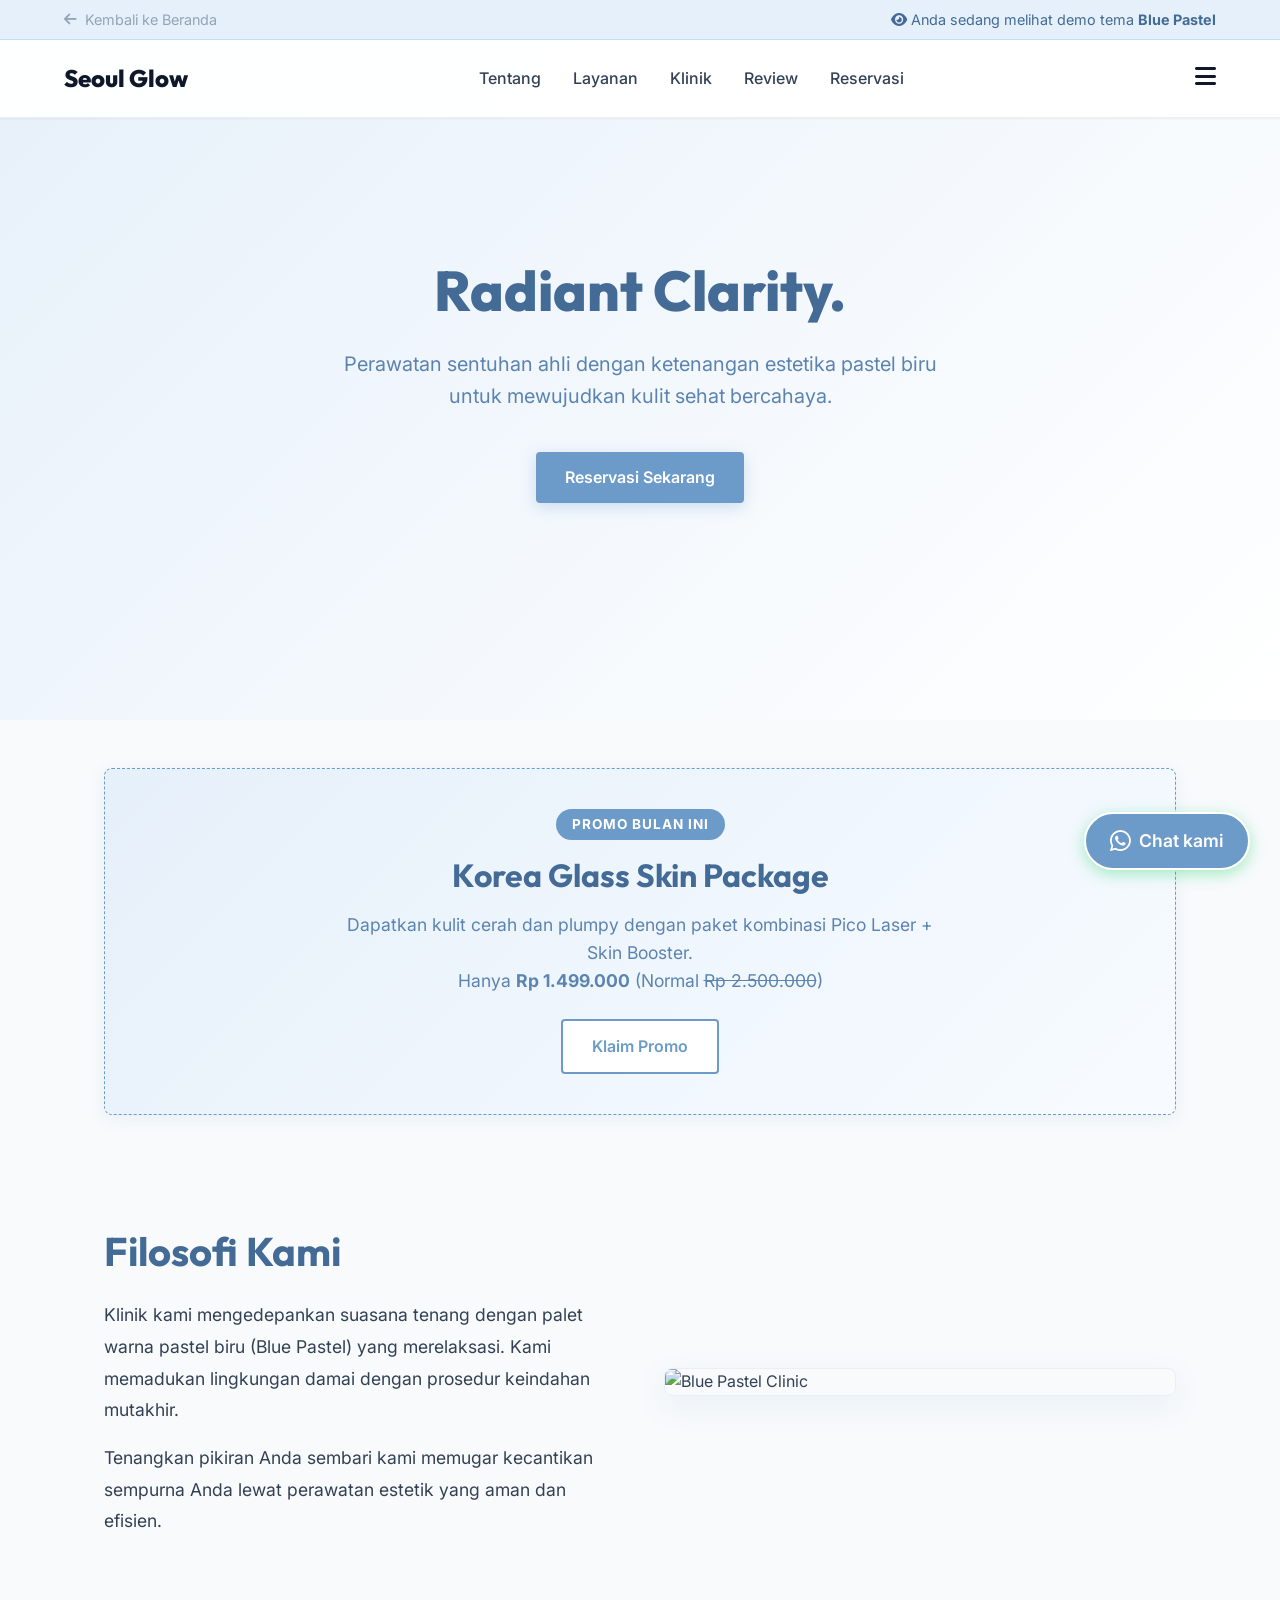
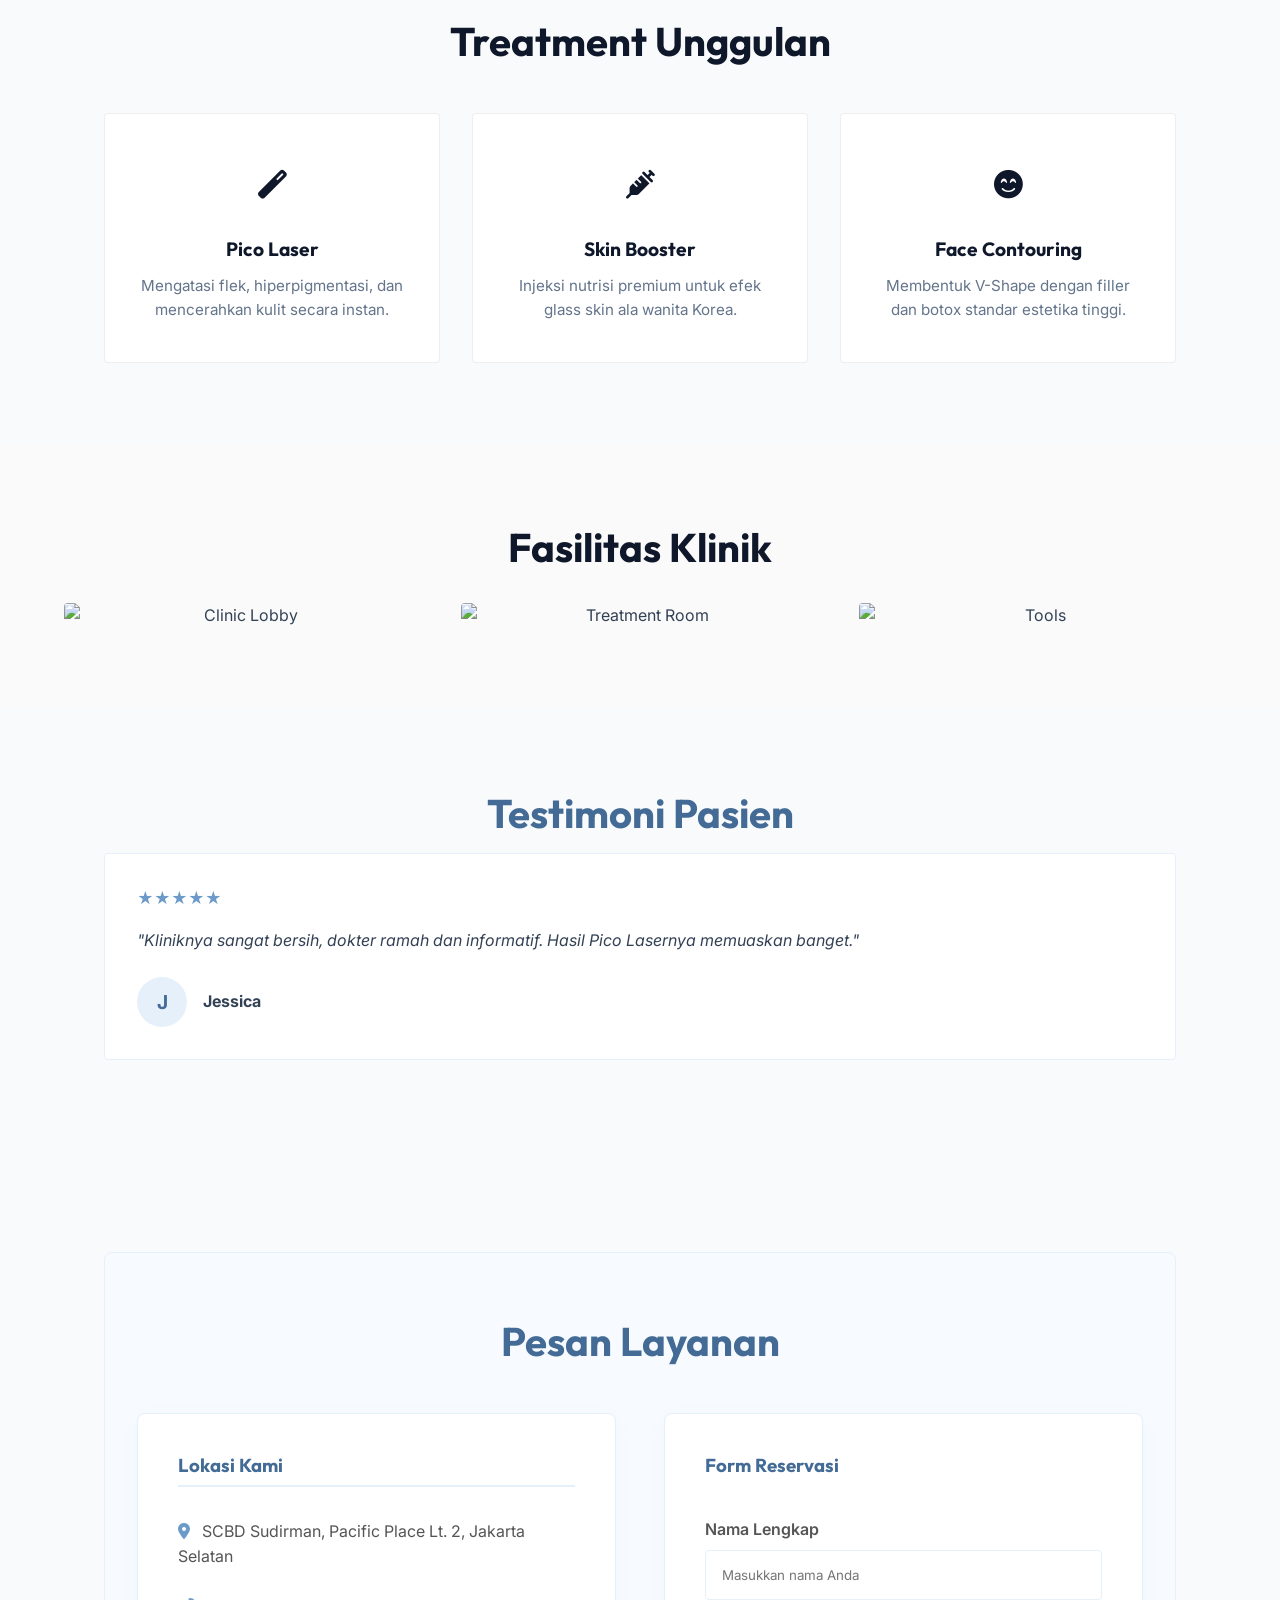
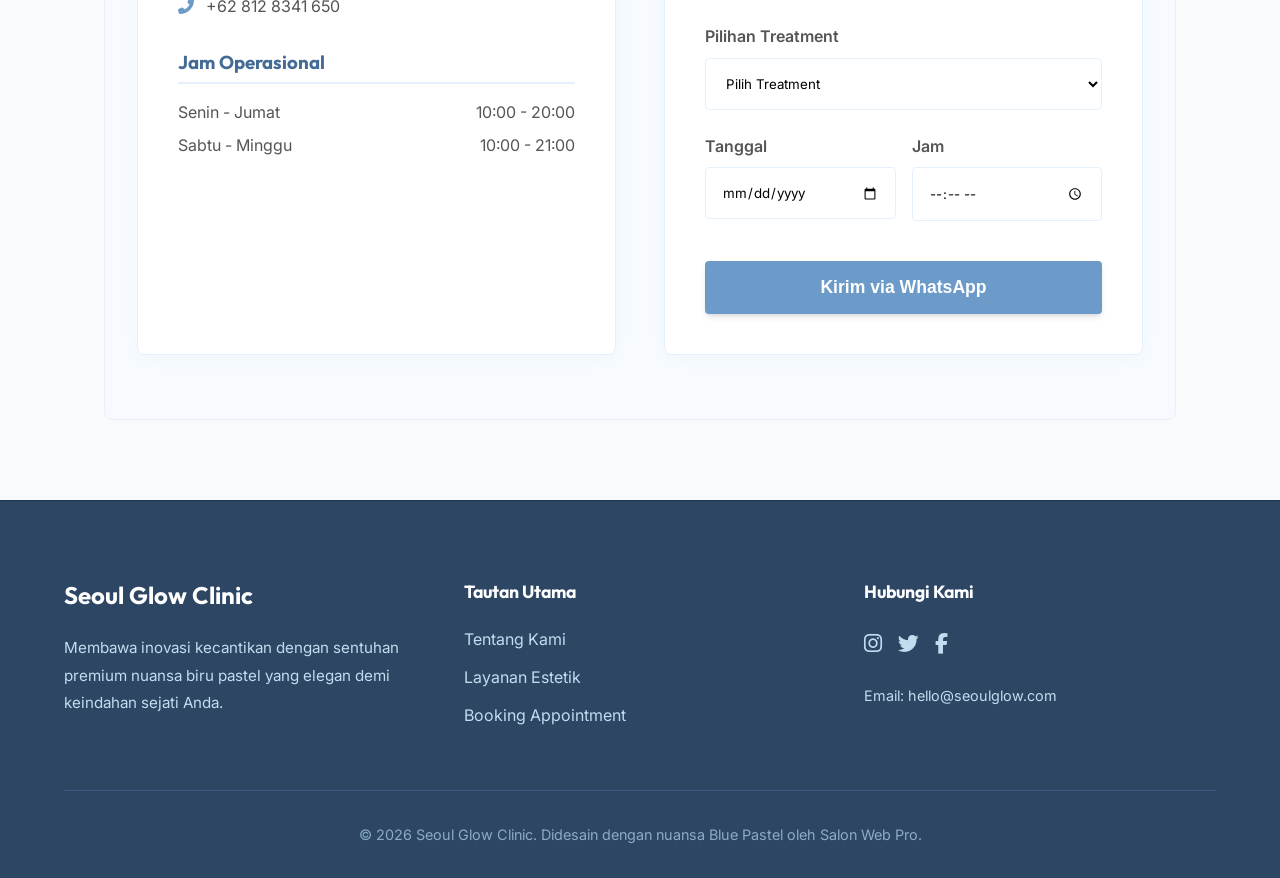
==== commit 3427b6e9: "Update index.html" ====
--- a/clients/athaya/index.html
+++ b/clients/athaya/index.html
@@ -337,7 +337,7 @@
     <a href="https://wa.me/628128341650?text=Halo" class="floating-wa"
         style="background-color: #6c9bc9; border: 2px solid white;"><i class="fab fa-whatsapp"></i> Chat kami</a>
 
-    <script src="script.js"></script>
+    <script src="/script.js"></script>
     <script>
         document.getElementById('booking-form')?.addEventListener('submit', function (e) {
             e.preventDefault();
